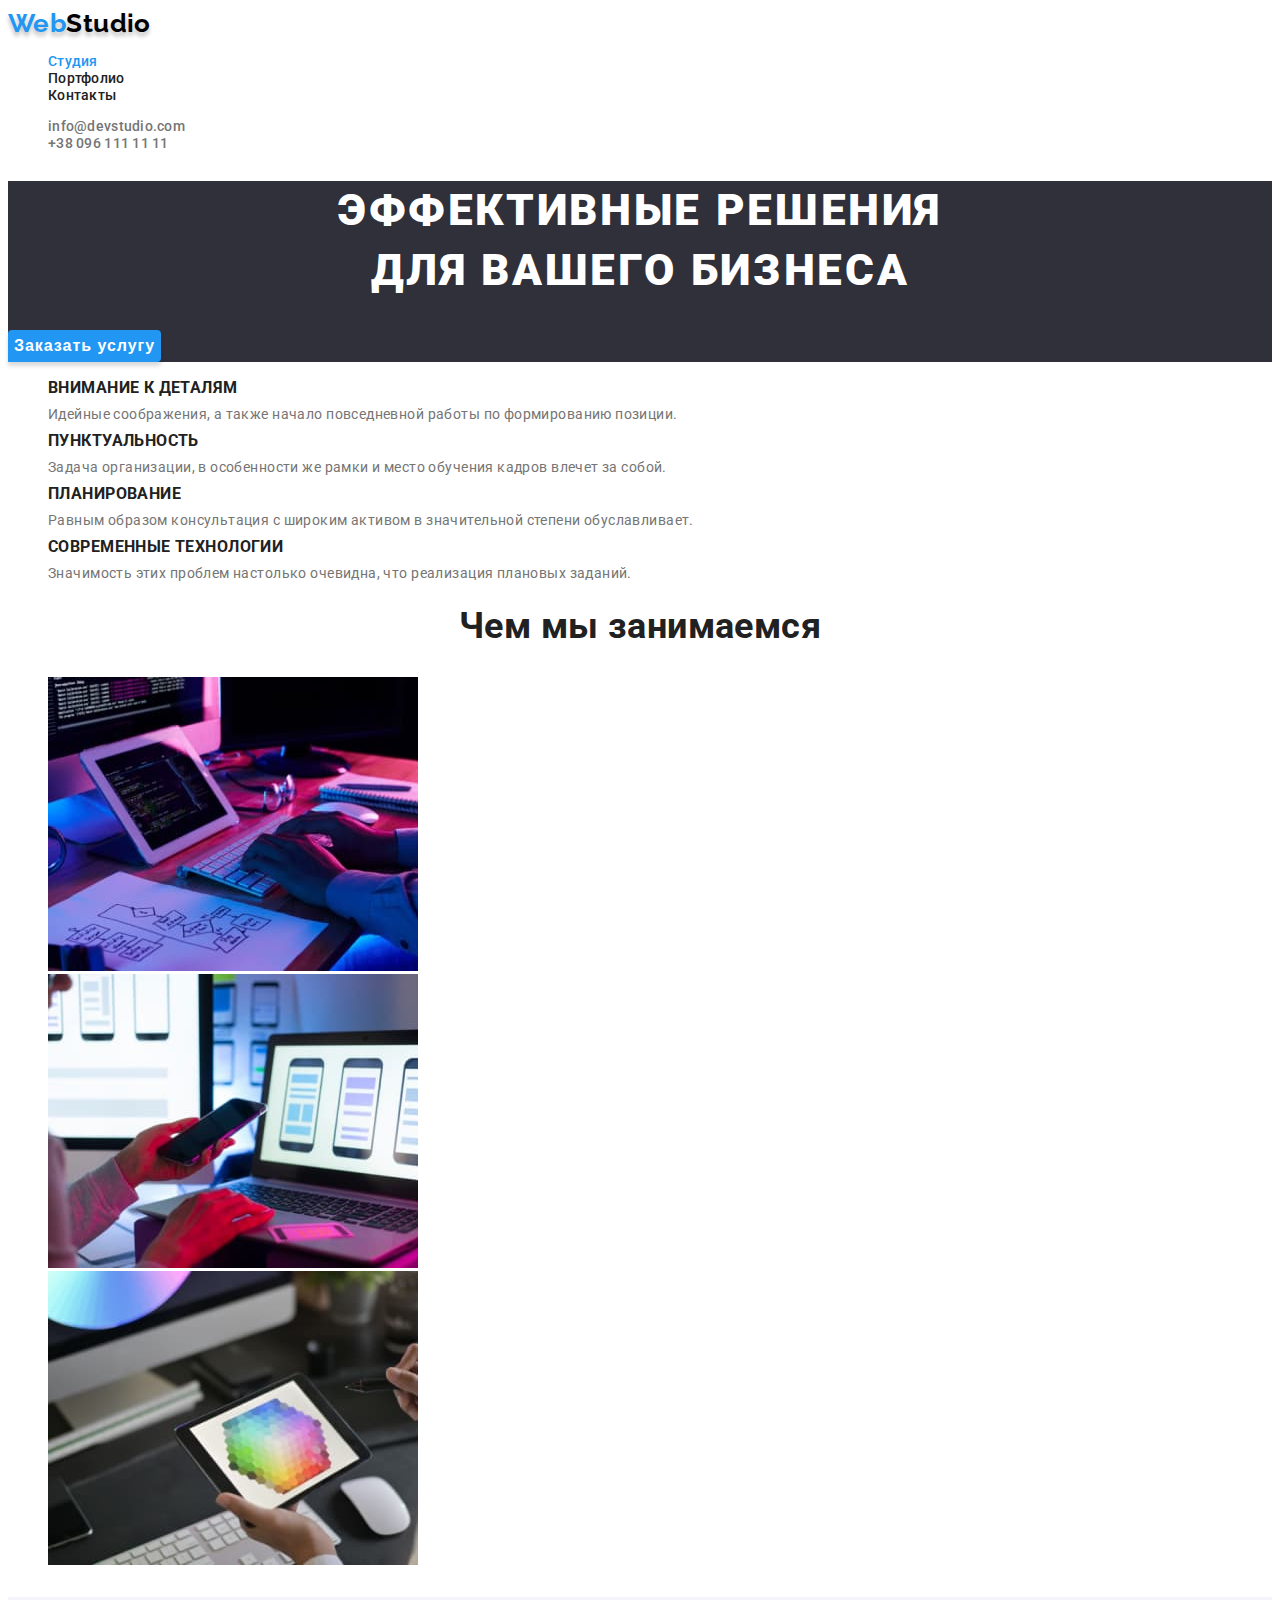
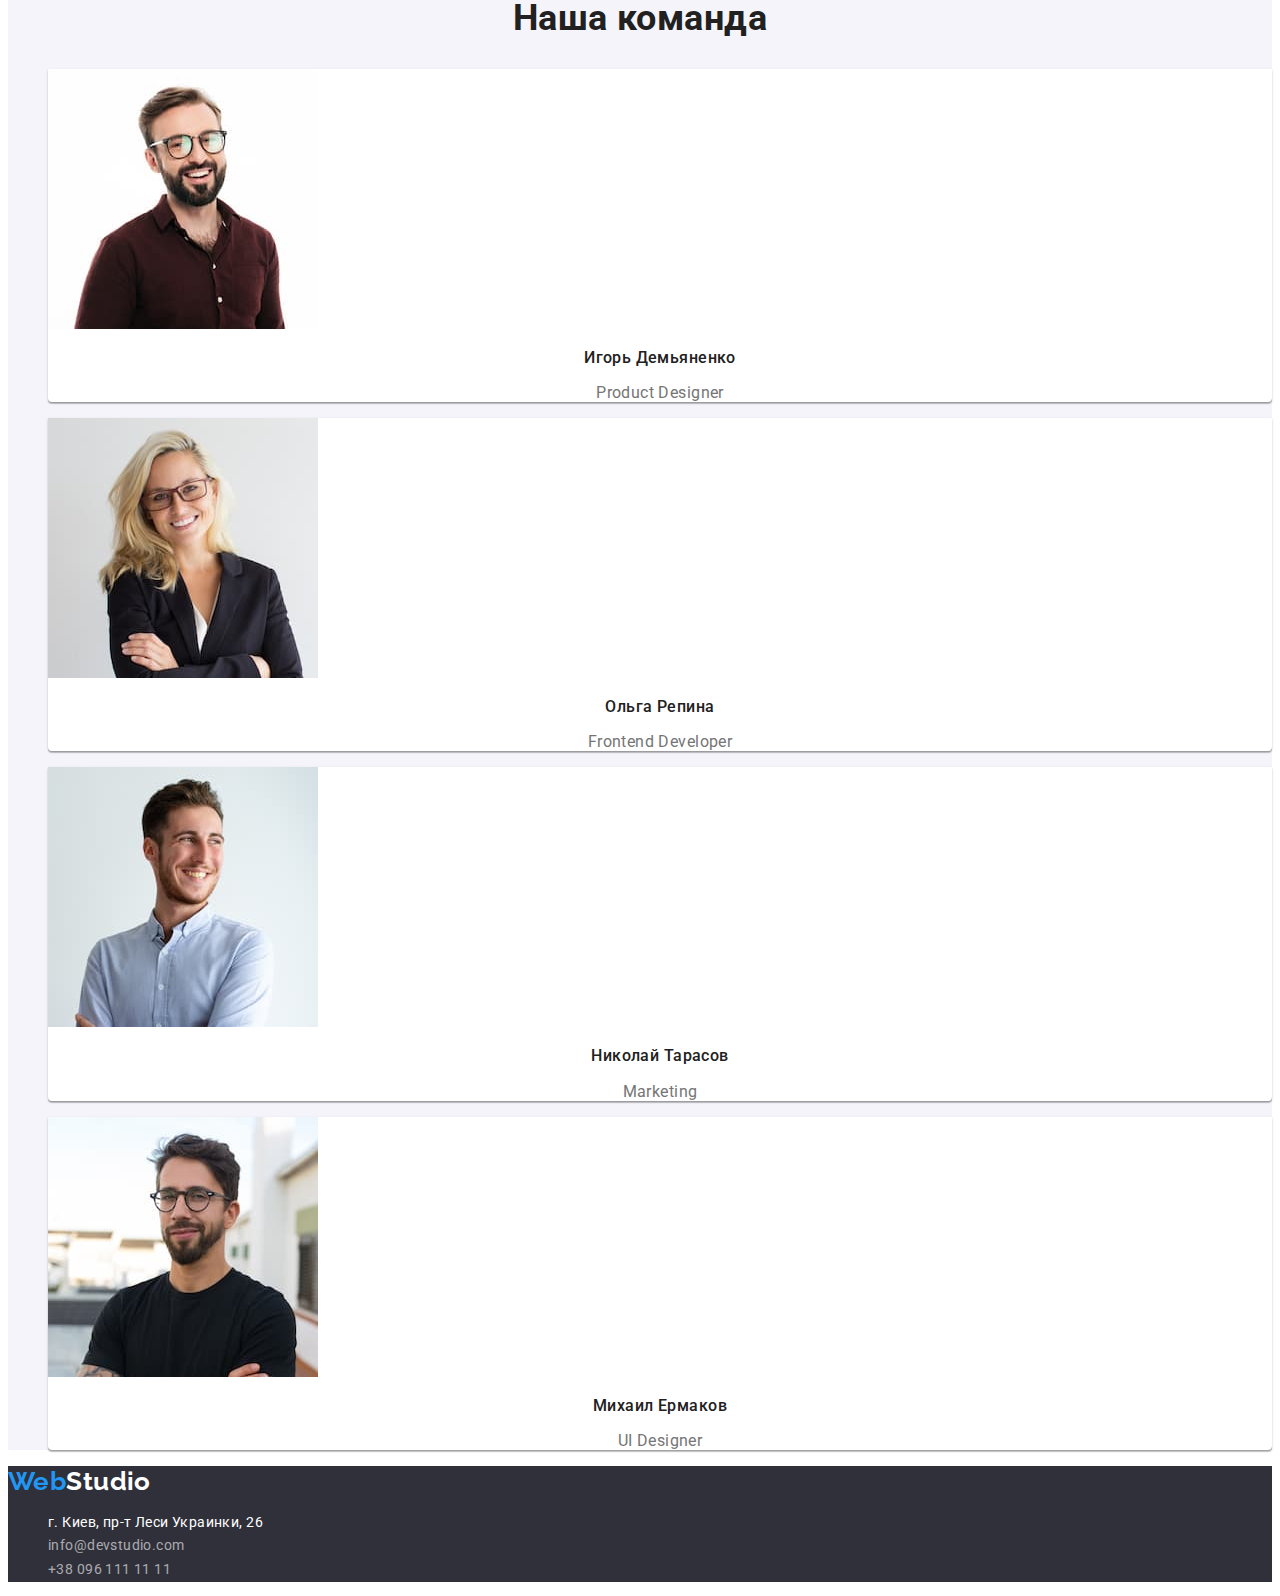
==== index.html @ 4472f765 "Project copy" ====
<!DOCTYPE html>
<html lang="ru">

<head>
    <meta charset="UTF-8">
    <meta http-equiv="X-UA-Compatible" content="IE=edge">
    <meta name="viewport" content="width=device-width, initial-scale=1.0">
    <title>WebStudio</title>
    <link rel="preconnect" href="https://fonts.googleapis.com">
    <link rel="preconnect" href="https://fonts.gstatic.com" crossorigin>
    <link
        href="https://fonts.googleapis.com/css2?family=Raleway:wght@700&family=Roboto:wght@400;500;700;900&display=swap"
        rel="stylesheet">
    <link rel="stylesheet" href="./css/styles.css" />
</head>

<body>
    <header>
        <nav class="nav">
            <!-- Website header -->
            <a class="nav-web header-web" href="./index.html">
                Web<span class="header-studio">Studio</span>
            </a>

            <ul class="nav-menu list">
                <li> <a class="link current" href="./index.html"> Студия </a> </li>
                <li> <a class="link" href="./portfolio.html"> Портфолио </a> </li>
                <li> <a class="link" href=""> Контакты </a> </li>
            </ul>
        </nav>

        <ul class="contacts list">
            <li> <a class="contacts-link" href="mailto:info@devstudio.com" lang="en"> info@devstudio.com </a> </li>
            <li> <a class="contacts-link" href="tel:+380961111111"> +38 096 111 11 11 </a> </li>
        </ul>

    </header>

    <main>
        <!-- Шапка  -->
        <section class="decision">
            <h1 class="decision-main">Эффективные решения <br /> для вашего бизнеса</h1>
            <button type="button" class="button">Заказать услугу</button>
        </section>

        <!-- Особенности -->
        <section class="advantages">
            <h2 class="advantages-hover">Преимущества работы с веб-студией WebStudio</h2>
            <ul class="list">
                <li>
                    <h3 class="advantages-dedails">Внимание к деталям</h3>
                    <p>Идейные соображения, а также начало повседневной работы по формированию позиции.</p>
                </li>

                <li>
                    <h3 class="advantages-punctuals">Пунктуальность</h3>
                    <p>Задача организации, в особенности же рамки и место обучения кадров влечет за собой.</p>
                </li>

                <li>
                    <h3 class="advantages-planning">Планирование</h3>
                    <p>Равным образом консультация с широким активом в значительной степени обуславливает.</p>
                </li>

                <li>
                    <h3 class="advantages-technologies">Современные технологии</h3>
                    <p>Значимость этих проблем настолько очевидна, что реализация плановых заданий.</p>
                </li>


            </ul>
        </section>

        <!-- Направления работы студии -->
        <section class="directions">
            <h2>Чем мы занимаемся</h2>
            <ul class="list">
                <li>
                    <img src="./images/web.jpg" alt="Разработка Веб-приложений" width="370">
                </li>
                <li>
                    <img src="./images/mob.jpg" alt="Разработка мобильных приложений" width="370">
                </li>
                <li>
                    <img src="./images/design.jpg" alt="Разработка дизайнов для приложений" width="370">
                </li>
            </ul>
        </section>
        <!-- Наша команда -->
        <section class="team">
            <h2>Наша команда</h2>
            <ul class="list">
                <li class="team-member">
                    <img src="./images/pd.jpg" alt="Игорь Демьяненко" width="270">
                    <h3>Игорь Демьяненко</h3>
                    <p>Product Designer</p>
                </li>
                <li class="team-member">
                    <img src="./images/fd.jpg" alt="Ольга Репина" width="270">
                    <h3>Ольга Репина</h3>
                    <p>Frontend Developer</p>
                </li>
                <li class="team-member">
                    <img src="./images/mr.jpg" alt="Николай Тарасов" width="270">
                    <h3>Николай Тарасов</h3>
                    <p>Marketing</p>
                </li>
                <li class="team-member">
                    <img src="./images/ui.jpg" alt="Михаил Ермаков" width="270">
                    <h3>Михаил Ермаков</h3>
                    <p>UI Designer</p>
                </li>
            </ul>
        </section>
    </main>
    <footer class="footer">
        <a class="nav-web footer web" href="./index.html">
            Web<span class="footer-studio">Studio</span>
        </a>
        <address>
            <ul class="list">
                <li>
                    <a class="footer-address" href="https://goo.gl/maps/BYtRj1dd29ztW6SMA" target="_blank"> г. Киев,
                        пр-т Леси
                        Украинки, 26 </a>
                </li>
                <li> <a class="footer-link" href="mailto:info@devstudio.com" lang="en"> info@devstudio.com </a> </li>
                <li> <a class="footer-link" href="tel:+380961111111"> +38 096 111 11 11 </a> </li>
            </ul>
        </address>
    </footer>
</body>

</html>
---- css/styles.css ----
/* цвет основного текста #757575 */
/* вторичный цвет текста #212121 */
/* синий #2196F3  */
/* backround color main #E5E5E5 */
/* вторичный цвет фона #2F303A */
/* вторичный цвет фона #2F303A */
/* цвет фона 3 (наша команда) #F5F4FA */
/*font-family: 'Raleway', sans-serif; */

:root {
  --primary-text-color: #757575;
  --title-text-color: #212121;
  --accent-color: #2196f3;
  --primary-white-color: #ffffff;
  --main-backround-color: #e5e5e5;
  --secondary-background-color: #2f303a;
  --full-black: #000000;
  --color-footer-links: rgba(255, 255, 255, 0.6);
  --background-ourteam-button: #f5f4fa;
}

body {
  background-color: var(--primary-white-color);
  color: var(--primary-text-color);
  font-family: "Roboto", sans-serif;
  font-size: 14px;
  letter-spacing: 0.03em;
}

/* Header + footer */
header {
  background-color: var(--primary-white-color);
}
footer {
  background-color: var(--secondary-background-color);
}
.list {
  list-style: none;
}

.nav-web {
  color: var(--accent-color);
  font-family: "Raleway", sans-serif;
  font-size: 26px;
  font-weight: bold;
  line-height: 1.19;
  text-align: left;
  text-decoration: none;
}

.header-web {
  text-shadow: 0px 4px 4px rgba(0, 0, 0, 0.25);
}

.header-studio {
  color: var(--full-black);
}

.footer-studio {
  color: var(--primary-white-color);
}

.footer .list {
  line-height: 1.71;
  font-style: normal;
}

.footer-address {
  color: var(--primary-white-color);
  text-decoration: none;
}

.footer-link {
  text-decoration: none;
  color: var(--color-footer-links);
}

.nav-menu .link {
  color: var(--title-text-color);
  text-decoration: none;
  font-weight: 500;
  line-height: 1.14;
  letter-spacing: 0.02em;
}
.nav-menu .link:hover,
.nav-menu .link:focus {
  color: var(--accent-color);
}
.contacts-link {
  text-decoration: none;
  color: var(--primary-text-color);
  font-weight: 500;
  line-height: 1.14;
  letter-spacing: 0.02em;
}

.contacts-link:hover,
.contacts-link:focus {
  color: var(--accent-color);
}

.nav-menu .current {
  color: var(--accent-color);
}
/* section 1 / h1+button */
.decision {
  background-color: var(--secondary-background-color);
  text-align: center;
}
.decision-main {
  color: var(--primary-white-color);
  font-weight: 900;
  font-size: 44px;
  line-height: 1.36;
  letter-spacing: 0.06em;
  text-transform: uppercase;
}

/* Кнопка */
.button {
  color: var(--primary-white-color);
  background-color: var(--accent-color);
  text-decoration: none;
  font-weight: bold;
  font-size: 16px;
  line-height: 1.87;
  display: flex;
  align-items: center;
  text-align: center;
  letter-spacing: 0.06em;
  box-shadow: 0px 4px 4px rgba(0, 0, 0, 0.15);
  border-radius: 4px 4px 4px 0px;
  cursor: pointer;
  border: 0;
}

/* Section2 - Особенности */
.advantages {
  text-align: Left;
}
.advantages-hover {
  display: none;
}
.advantages h3 {
  color: var(--title-text-color);
  font-weight: bold;
  line-height: 1.14;
  text-transform: uppercase;
}
.advantages p {
  line-height: 1.71px;
}
/* Section3 - Направления работы студии */
.directions h2 {
  color: var(--title-text-color);
  font-weight: bold;
  font-size: 36px;
  line-height: 1.17;
  text-align: center;
}

/* Section4 - Наша команда */
.team {
  background-color: var(--background-ourteam-button);
}
.team h2 {
  color: var(--title-text-color);
  font-weight: bold;
  font-size: 36px;
  line-height: 1.17;
  text-align: center;
}
.team h3 {
  color: var(--title-text-color);
  font-weight: 500;
  font-size: 16px;
  line-height: 1.19;
  text-align: center;
}

.team p {
  font-size: 16px;
  line-height: 1.19;
  text-align: center;
}

.team-member {
  background-color: var(--primary-white-color);
  box-shadow: 0px 1px 3px rgba(0, 0, 0, 0.12), 0px 1px 1px rgba(0, 0, 0, 0.14),
    0px 2px 1px rgba(0, 0, 0, 0.2);
  border-radius: 0px 0px 4px 4px;
}

/* Section 2.1 - Направления деятельности */
.activity h1 {
  display: none;
}
.button-filter {
  color: var(--title-text-color);
  background-color: var(--background-ourteam-button);
  border-radius: 4px;
  border: 0;
  font-weight: 500;
  font-size: 16px;
  line-height: 1.62;
  text-align: center;
  cursor: pointer;
}

.button-filter:focus,
.button-filter:hover,
.button-filter:active {
  color: var(--primary-white-color);
  background-color: var(--accent-color);
  box-shadow: 0px 3px 1px rgba(0, 0, 0, 0.1), 0px 1px 2px rgba(0, 0, 0, 0.08),
    0px 2px 2px rgba(0, 0, 0, 0.12);
}

/* Section 2.2 - Наши направления деятельности */
.activity a {
  text-decoration: none;
}
.filter-service {
  color: var(--title-text-color);
  font-weight: bold;
  font-size: 18px;
  line-height: 2;
  letter-spacing: 0.06em;
}
.filter-direction {
  color: var(--primary-text-color);
  font-size: 16px;
  line-height: 1.87;
}
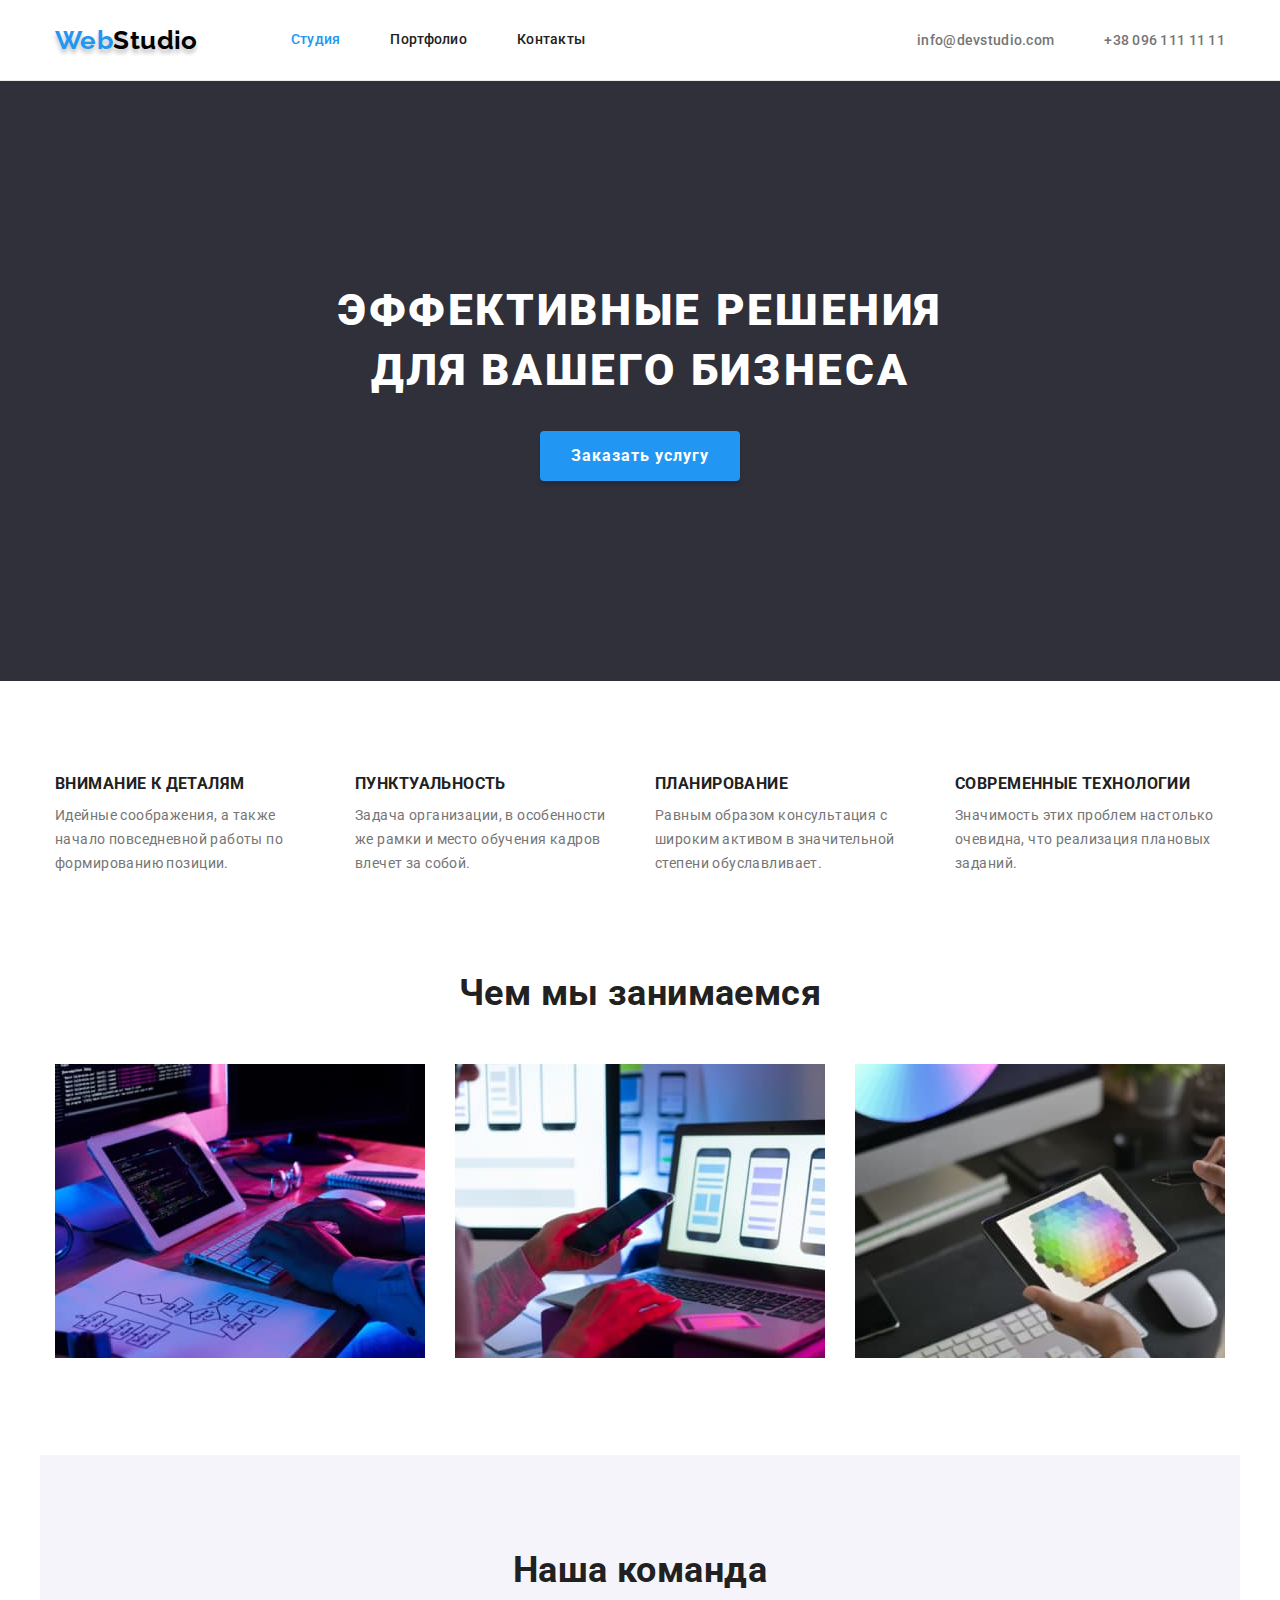
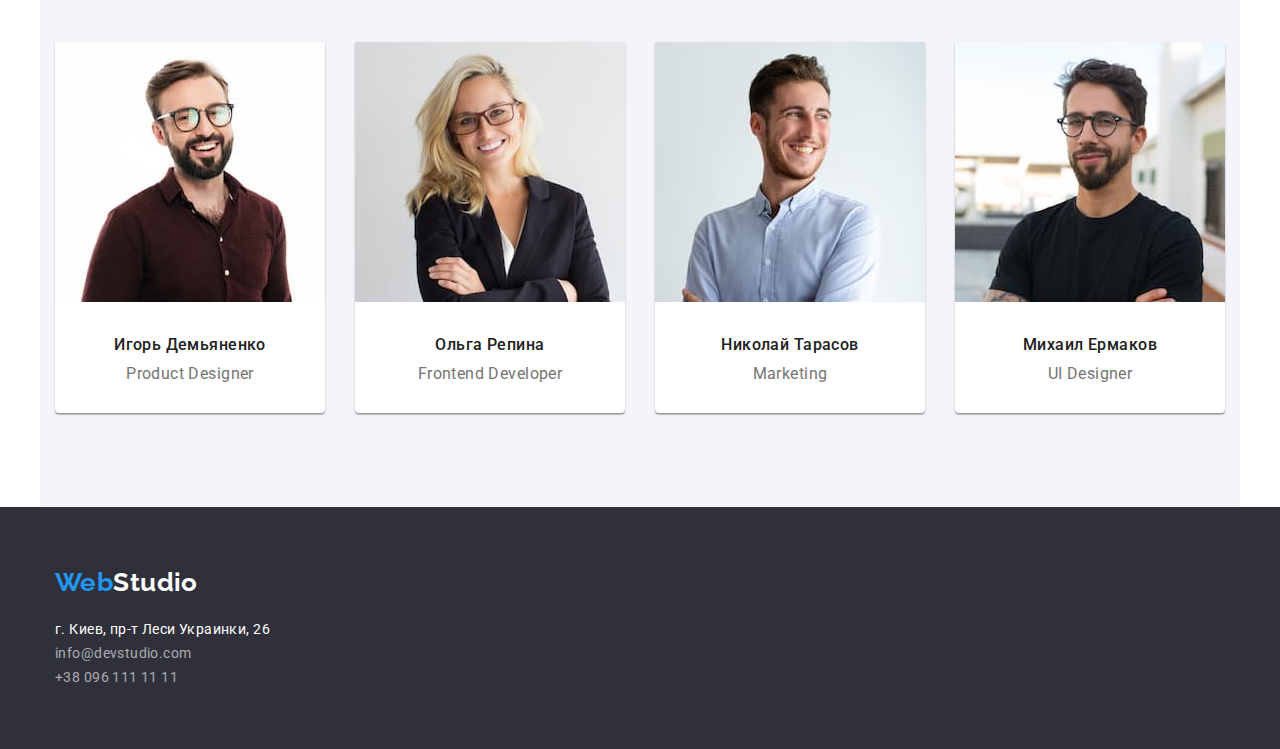
==== commit b102bf49: "index page done" ====
--- a/index.html
+++ b/index.html
@@ -11,29 +11,34 @@
     <link
         href="https://fonts.googleapis.com/css2?family=Raleway:wght@700&family=Roboto:wght@400;500;700;900&display=swap"
         rel="stylesheet">
+    <link rel="stylesheet"
+        href="https://cdnjs.cloudflare.com/ajax/libs/modern-normalize/0.6.0/modern-normalize.min.css" />
     <link rel="stylesheet" href="./css/styles.css" />
 </head>
 
 <body>
+
     <header>
-        <nav class="nav">
-            <!-- Website header -->
-            <a class="nav-web header-web" href="./index.html">
-                Web<span class="header-studio">Studio</span>
-            </a>
+        <div class="container main-nav">
+            <nav class="nav">
+                <!-- Website header -->
+                <a class="nav-web header-web" href="./index.html">
+                    Web<span class="header-studio">Studio</span>
+                </a>
 
-            <ul class="nav-menu list">
-                <li> <a class="link current" href="./index.html"> Студия </a> </li>
-                <li> <a class="link" href="./portfolio.html"> Портфолио </a> </li>
-                <li> <a class="link" href=""> Контакты </a> </li>
+                <ul class="nav-menu list">
+                    <li class="item"> <a class="link current" href="./index.html"> Студия </a> </li>
+                    <li class="item"> <a class="link" href="./portfolio.html"> Портфолио </a> </li>
+                    <li class="item"> <a class="link" href=""> Контакты </a> </li>
+                </ul>
+            </nav>
+
+            <ul class="contacts list">
+                <li class="item-link"> <a class="contacts-link" href="mailto:info@devstudio.com" lang="en">
+                        info@devstudio.com </a> </li>
+                <li class="item-link"> <a class="contacts-link" href="tel:+380961111111"> +38 096 111 11 11 </a> </li>
             </ul>
-        </nav>
-
-        <ul class="contacts list">
-            <li> <a class="contacts-link" href="mailto:info@devstudio.com" lang="en"> info@devstudio.com </a> </li>
-            <li> <a class="contacts-link" href="tel:+380961111111"> +38 096 111 11 11 </a> </li>
-        </ul>
-
+        </div>
     </header>
 
     <main>
@@ -44,25 +49,25 @@
         </section>
 
         <!-- Особенности -->
-        <section class="advantages">
+        <section class="advantages container">
             <h2 class="advantages-hover">Преимущества работы с веб-студией WebStudio</h2>
             <ul class="list">
-                <li>
+                <li class=adv-groups>
                     <h3 class="advantages-dedails">Внимание к деталям</h3>
                     <p>Идейные соображения, а также начало повседневной работы по формированию позиции.</p>
                 </li>
 
-                <li>
+                <li class=adv-groups>
                     <h3 class="advantages-punctuals">Пунктуальность</h3>
                     <p>Задача организации, в особенности же рамки и место обучения кадров влечет за собой.</p>
                 </li>
 
-                <li>
+                <li class=adv-groups>
                     <h3 class="advantages-planning">Планирование</h3>
                     <p>Равным образом консультация с широким активом в значительной степени обуславливает.</p>
                 </li>
 
-                <li>
+                <li class=adv-groups>
                     <h3 class="advantages-technologies">Современные технологии</h3>
                     <p>Значимость этих проблем настолько очевидна, что реализация плановых заданий.</p>
                 </li>
@@ -72,22 +77,23 @@
         </section>
 
         <!-- Направления работы студии -->
-        <section class="directions">
+        <section class="directions container">
             <h2>Чем мы занимаемся</h2>
             <ul class="list">
                 <li>
-                    <img src="./images/web.jpg" alt="Разработка Веб-приложений" width="370">
+                    <img class="list-img" src="./images/web.jpg" alt="Разработка Веб-приложений" width="370">
                 </li>
                 <li>
-                    <img src="./images/mob.jpg" alt="Разработка мобильных приложений" width="370">
+                    <img class="list-img" src="./images/mob.jpg" alt="Разработка мобильных приложений" width="370">
                 </li>
                 <li>
-                    <img src="./images/design.jpg" alt="Разработка дизайнов для приложений" width="370">
+                    <img class="list-img" src="./images/design.jpg" alt="Разработка дизайнов для приложений"
+                        width="370">
                 </li>
             </ul>
         </section>
         <!-- Наша команда -->
-        <section class="team">
+        <section class="team container">
             <h2>Наша команда</h2>
             <ul class="list">
                 <li class="team-member">
@@ -114,20 +120,23 @@
         </section>
     </main>
     <footer class="footer">
-        <a class="nav-web footer web" href="./index.html">
-            Web<span class="footer-studio">Studio</span>
-        </a>
-        <address>
-            <ul class="list">
-                <li>
-                    <a class="footer-address" href="https://goo.gl/maps/BYtRj1dd29ztW6SMA" target="_blank"> г. Киев,
-                        пр-т Леси
-                        Украинки, 26 </a>
-                </li>
-                <li> <a class="footer-link" href="mailto:info@devstudio.com" lang="en"> info@devstudio.com </a> </li>
-                <li> <a class="footer-link" href="tel:+380961111111"> +38 096 111 11 11 </a> </li>
-            </ul>
-        </address>
+        <div class="container">
+            <a class="nav-web footer-web" href="./index.html">
+                Web<span class="footer-studio">Studio</span>
+            </a>
+            <address>
+                <ul class="list">
+                    <li>
+                        <a class="footer-address" href="https://goo.gl/maps/BYtRj1dd29ztW6SMA" target="_blank"> г. Киев,
+                            пр-т Леси
+                            Украинки, 26 </a>
+                    </li>
+                    <li> <a class="footer-link" href="mailto:info@devstudio.com" lang="en"> info@devstudio.com </a>
+                    </li>
+                    <li> <a class="footer-link" href="tel:+380961111111"> +38 096 111 11 11 </a> </li>
+                </ul>
+            </address>
+        </div>
     </footer>
 </body>
 
--- a/css/styles.css
+++ b/css/styles.css
@@ -17,6 +17,7 @@
   --full-black: #000000;
   --color-footer-links: rgba(255, 255, 255, 0.6);
   --background-ourteam-button: #f5f4fa;
+  --color-padding-bottom: #ececec;
 }
 
 body {
@@ -26,16 +27,73 @@
   font-size: 14px;
   letter-spacing: 0.03em;
 }
+/* Утиилиты */
+h1,
+h2,
+h3,
+h4,
+h5,
+h6,
+p,
+ul,
+body,
+main,
+section {
+  padding: 0;
+  margin: 0;
+}
+
+.list {
+  padding: 0;
+  margin: 0;
+  list-style: none;
+}
+
+.container {
+  margin-left: auto;
+  margin-right: auto;
+  width: 1200px;
+  box-sizing: border-box;
+  padding-left: 15px;
+  padding-right: 15px;
+  /*   outline: 2px solid tomato;
+  background-color: rgba(136, 193, 211, 0.671); */
+}
 
 /* Header + footer */
 header {
   background-color: var(--primary-white-color);
+  border-bottom: 1px solid var(--color-padding-bottom);
 }
 footer {
   background-color: var(--secondary-background-color);
 }
 .list {
   list-style: none;
+}
+
+/* main nav */
+.main-nav {
+  display: flex;
+  align-items: center;
+  justify-content: center;
+  box-sizing: inherit;
+}
+.nav {
+  display: flex;
+  align-items: center;
+}
+
+.nav-menu {
+  display: flex;
+  align-items: center;
+  margin-left: 93px;
+}
+
+.contacts {
+  display: flex;
+  margin-left: auto;
+  align-items: center;
 }
 
 .nav-web {
@@ -60,10 +118,32 @@
   color: var(--primary-white-color);
 }
 
+.footer .footer-web {
+  display: block;
+  padding-top: 60px;
+  padding-bottom: 20px;
+}
+
 .footer .list {
   line-height: 1.71;
   font-style: normal;
-}
+  box-sizing: border-box;
+}
+
+.footer .list:not(:last-child) {
+  padding-bottom: 9px;
+}
+.footer .list:last-child {
+  padding-bottom: 60px;
+}
+
+/* .footer .footer-address {
+  padding-bottom: 9px;
+}
+
+.footer a:not(:last-child) {
+  padding-bottom: 9px;
+} */
 
 .footer-address {
   color: var(--primary-white-color);
@@ -81,7 +161,18 @@
   font-weight: 500;
   line-height: 1.14;
   letter-spacing: 0.02em;
-}
+  display: block;
+
+  padding-top: 32px;
+  padding-bottom: 32px;
+}
+.nav-menu .item:not(:last-child) {
+  margin-right: 50px;
+}
+.contacts .item-link:not(:last-child) {
+  margin-right: 50px;
+}
+
 .nav-menu .link:hover,
 .nav-menu .link:focus {
   color: var(--accent-color);
@@ -106,6 +197,10 @@
 .decision {
   background-color: var(--secondary-background-color);
   text-align: center;
+  display: flex;
+  flex-direction: column;
+  align-items: center;
+  justify-content: center;
 }
 .decision-main {
   color: var(--primary-white-color);
@@ -114,6 +209,7 @@
   line-height: 1.36;
   letter-spacing: 0.06em;
   text-transform: uppercase;
+  padding-top: 200px;
 }
 
 /* Кнопка */
@@ -124,20 +220,35 @@
   font-weight: bold;
   font-size: 16px;
   line-height: 1.87;
-  display: flex;
-  align-items: center;
   text-align: center;
   letter-spacing: 0.06em;
   box-shadow: 0px 4px 4px rgba(0, 0, 0, 0.15);
-  border-radius: 4px 4px 4px 0px;
+  border-radius: 4px;
   cursor: pointer;
   border: 0;
+  box-sizing: border-box;
+  width: 200px;
+  height: 50px;
+
+  display: flex;
+  justify-content: center;
+  align-items: center;
+  margin-top: 30px;
+  margin-bottom: 200px;
 }
 
 /* Section2 - Особенности */
-.advantages {
-  text-align: Left;
-}
+.advantages .list {
+  /* box-sizing: inherit; */
+  display: flex;
+  text-align: left;
+  justify-content: space-between;
+  padding-top: 94px;
+  padding-bottom: 94px;
+}
+/* .advantages .adv-groups {
+} */
+
 .advantages-hover {
   display: none;
 }
@@ -146,9 +257,16 @@
   font-weight: bold;
   line-height: 1.14;
   text-transform: uppercase;
+  padding-bottom: 10px;
 }
 .advantages p {
-  line-height: 1.71px;
+  /* line-height: 1.71px; */
+  font-size: 14px;
+  line-height: 24px;
+  letter-spacing: 0.03em;
+
+  width: 270px;
+  height: 75px;
 }
 /* Section3 - Направления работы студии */
 .directions h2 {
@@ -157,6 +275,13 @@
   font-size: 36px;
   line-height: 1.17;
   text-align: center;
+}
+
+.directions .list {
+  display: flex;
+  justify-content: space-between;
+  padding-top: 50px;
+  padding-bottom: 94px;
 }
 
 /* Section4 - Наша команда */
@@ -169,6 +294,8 @@
   font-size: 36px;
   line-height: 1.17;
   text-align: center;
+  padding-top: 94px;
+  padding-bottom: 50px;
 }
 .team h3 {
   color: var(--title-text-color);
@@ -176,12 +303,17 @@
   font-size: 16px;
   line-height: 1.19;
   text-align: center;
+
+  padding-top: 30px;
 }
 
 .team p {
   font-size: 16px;
   line-height: 1.19;
   text-align: center;
+
+  padding-top: 10px;
+  padding-bottom: 30px;
 }
 
 .team-member {
@@ -191,6 +323,12 @@
   border-radius: 0px 0px 4px 4px;
 }
 
+.team .list {
+  display: flex;
+  justify-content: space-between;
+  padding-bottom: 94px;
+}
+
 /* Section 2.1 - Направления деятельности */
 .activity h1 {
   display: none;
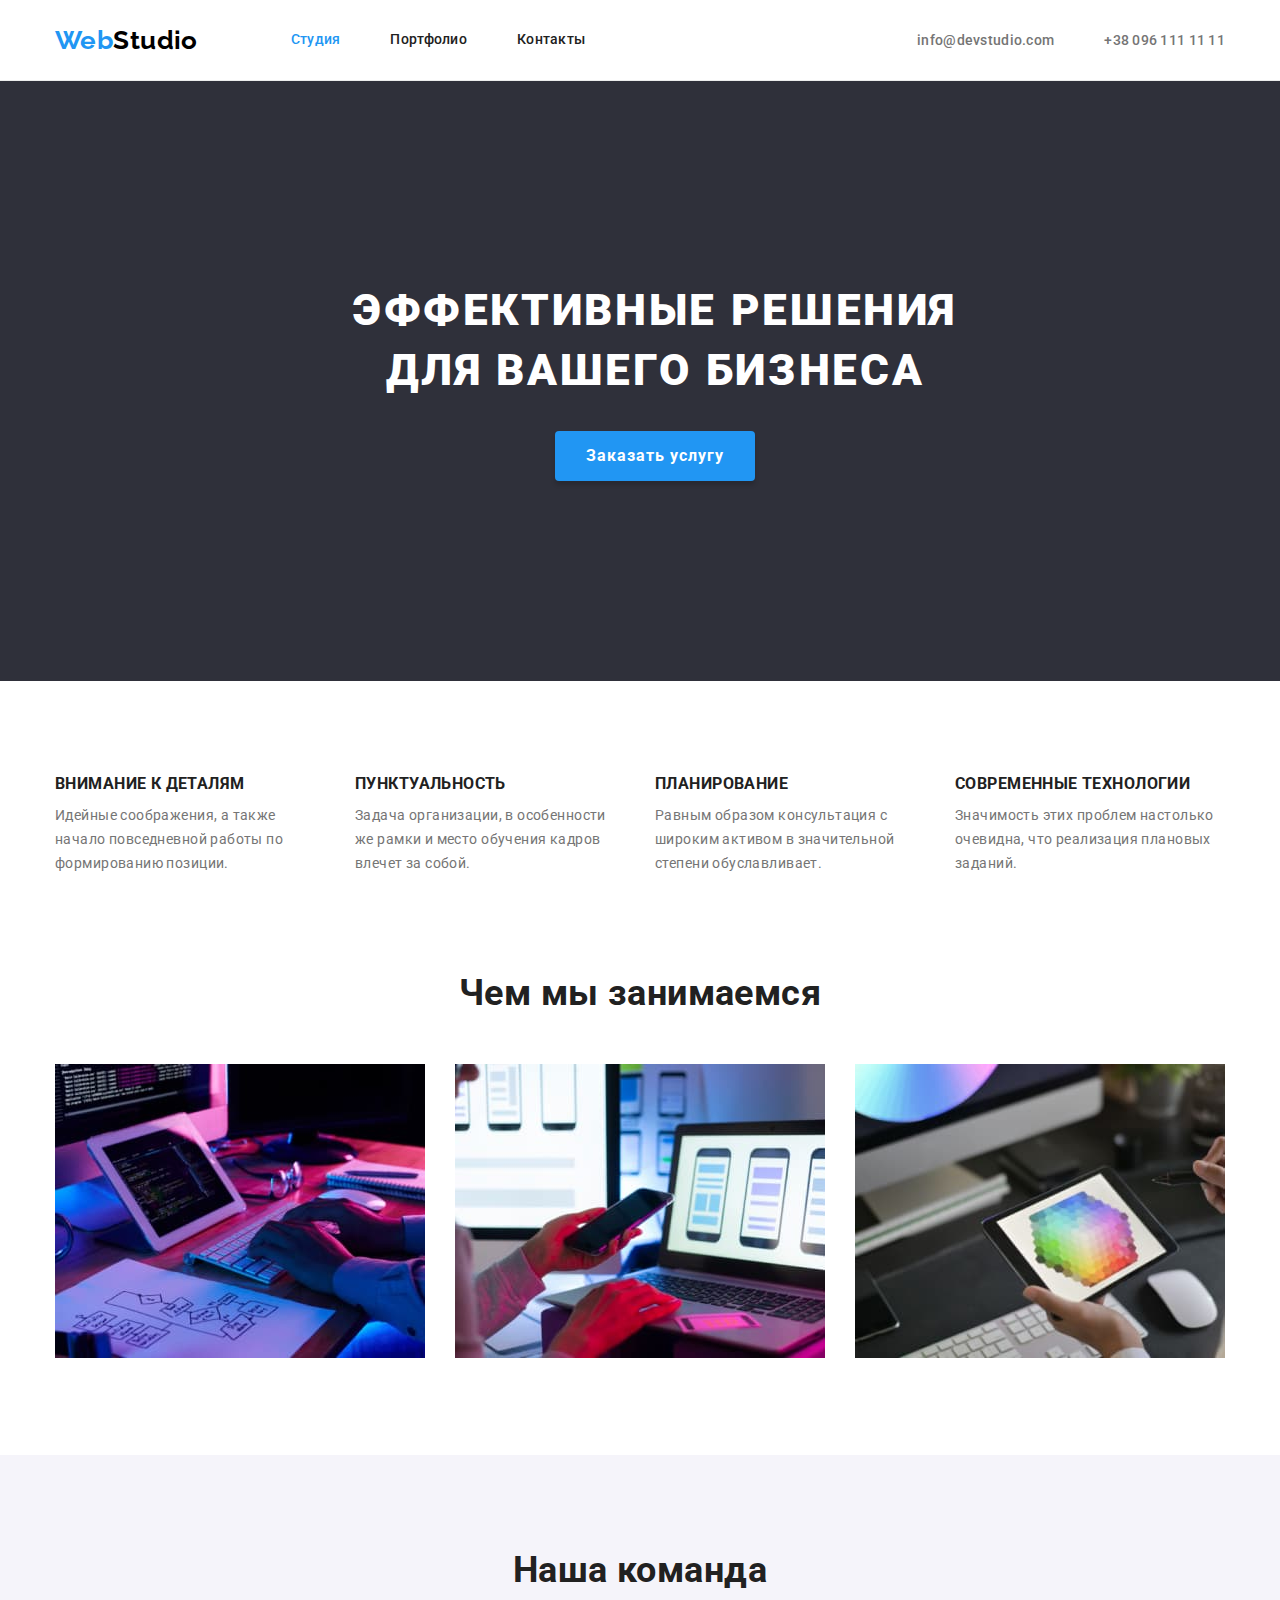
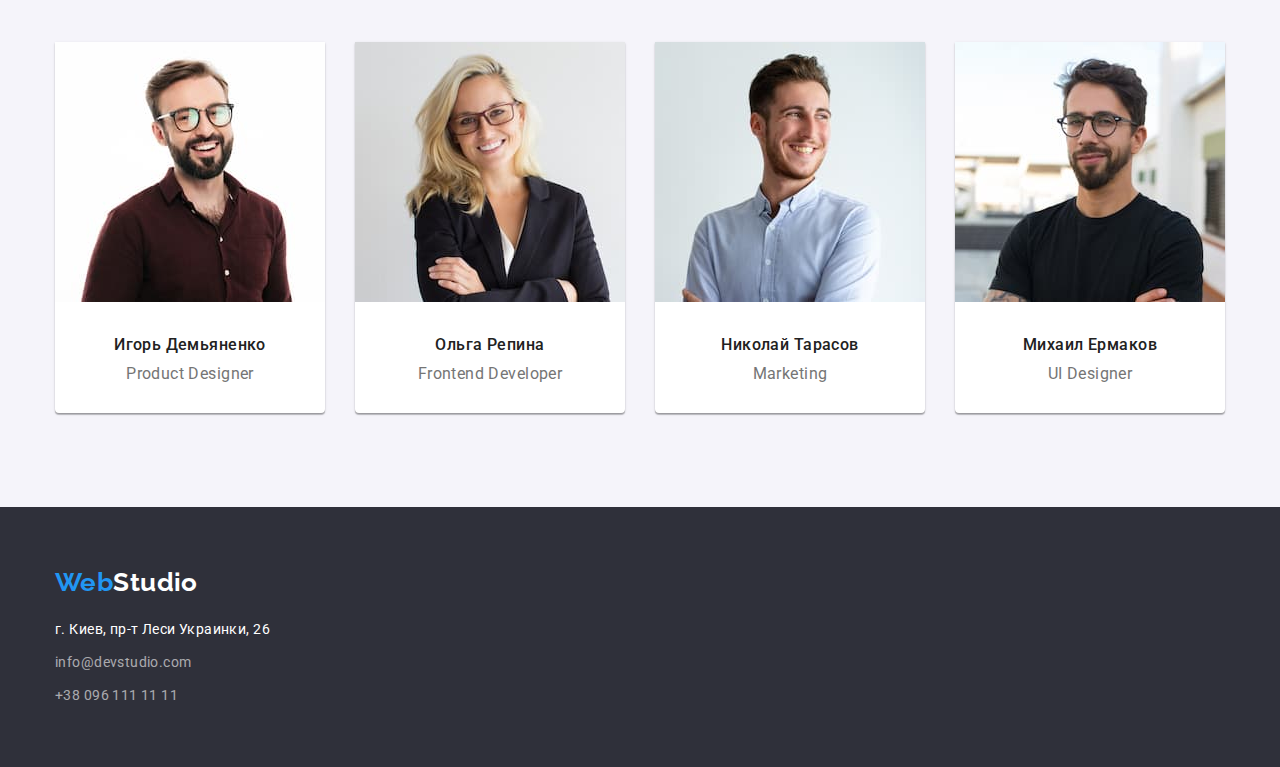
==== commit 29857169: "1 part fixes" ====
--- a/index.html
+++ b/index.html
@@ -43,80 +43,94 @@
 
     <main>
         <!-- Шапка  -->
-        <section class="decision">
-            <h1 class="decision-main">Эффективные решения <br /> для вашего бизнеса</h1>
-            <button type="button" class="button">Заказать услугу</button>
-        </section>
+        <div class="container hero">
+            <section class="decision">
+                <h1 class="decision-main">Эффективные решения <br /> для вашего бизнеса</h1>
+                <button type="button" class="button">Заказать услугу</button>
+            </section>
+        </div>
+        <!-- Особенности -->
 
-        <!-- Особенности -->
-        <section class="advantages container">
-            <h2 class="advantages-hover">Преимущества работы с веб-студией WebStudio</h2>
-            <ul class="list">
-                <li class=adv-groups>
-                    <h3 class="advantages-dedails">Внимание к деталям</h3>
-                    <p>Идейные соображения, а также начало повседневной работы по формированию позиции.</p>
-                </li>
+        <section class="advantages section">
+            <div class="container">
+                <h2 class="advantages-hover">Преимущества работы с веб-студией WebStudio</h2>
+                <ul class="list">
+                    <li class=adv-groups>
+                        <h3 class="advantages-dedails">Внимание к деталям</h3>
+                        <p>Идейные соображения, а также начало повседневной работы по формированию позиции.</p>
+                    </li>
 
-                <li class=adv-groups>
-                    <h3 class="advantages-punctuals">Пунктуальность</h3>
-                    <p>Задача организации, в особенности же рамки и место обучения кадров влечет за собой.</p>
-                </li>
+                    <li class=adv-groups>
+                        <h3 class="advantages-punctuals">Пунктуальность</h3>
+                        <p>Задача организации, в особенности же рамки и место обучения кадров влечет за собой.</p>
+                    </li>
 
-                <li class=adv-groups>
-                    <h3 class="advantages-planning">Планирование</h3>
-                    <p>Равным образом консультация с широким активом в значительной степени обуславливает.</p>
-                </li>
+                    <li class=adv-groups>
+                        <h3 class="advantages-planning">Планирование</h3>
+                        <p>Равным образом консультация с широким активом в значительной степени обуславливает.</p>
+                    </li>
 
-                <li class=adv-groups>
-                    <h3 class="advantages-technologies">Современные технологии</h3>
-                    <p>Значимость этих проблем настолько очевидна, что реализация плановых заданий.</p>
-                </li>
-
-
-            </ul>
+                    <li class=adv-groups>
+                        <h3 class="advantages-technologies">Современные технологии</h3>
+                        <p>Значимость этих проблем настолько очевидна, что реализация плановых заданий.</p>
+                    </li>
+                </ul>
+            </div>
         </section>
 
         <!-- Направления работы студии -->
-        <section class="directions container">
-            <h2>Чем мы занимаемся</h2>
-            <ul class="list">
-                <li>
-                    <img class="list-img" src="./images/web.jpg" alt="Разработка Веб-приложений" width="370">
-                </li>
-                <li>
-                    <img class="list-img" src="./images/mob.jpg" alt="Разработка мобильных приложений" width="370">
-                </li>
-                <li>
-                    <img class="list-img" src="./images/design.jpg" alt="Разработка дизайнов для приложений"
-                        width="370">
-                </li>
-            </ul>
+        <section class="directions section addsetup">
+            <div class="container">
+                <h2>Чем мы занимаемся</h2>
+                <ul class="list">
+                    <li>
+                        <img class="list-img" src="./images/web.jpg" alt="Разработка Веб-приложений" width="370">
+                    </li>
+                    <li>
+                        <img class="list-img" src="./images/mob.jpg" alt="Разработка мобильных приложений" width="370">
+                    </li>
+                    <li>
+                        <img class="list-img" src="./images/design.jpg" alt="Разработка дизайнов для приложений"
+                            width="370">
+                    </li>
+                </ul>
+            </div>
         </section>
         <!-- Наша команда -->
-        <section class="team container">
-            <h2>Наша команда</h2>
-            <ul class="list">
-                <li class="team-member">
-                    <img src="./images/pd.jpg" alt="Игорь Демьяненко" width="270">
-                    <h3>Игорь Демьяненко</h3>
-                    <p>Product Designer</p>
-                </li>
-                <li class="team-member">
-                    <img src="./images/fd.jpg" alt="Ольга Репина" width="270">
-                    <h3>Ольга Репина</h3>
-                    <p>Frontend Developer</p>
-                </li>
-                <li class="team-member">
-                    <img src="./images/mr.jpg" alt="Николай Тарасов" width="270">
-                    <h3>Николай Тарасов</h3>
-                    <p>Marketing</p>
-                </li>
-                <li class="team-member">
-                    <img src="./images/ui.jpg" alt="Михаил Ермаков" width="270">
-                    <h3>Михаил Ермаков</h3>
-                    <p>UI Designer</p>
-                </li>
-            </ul>
+        <section class="team section">
+            <div class="container">
+                <h2>Наша команда</h2>
+                <ul class="list">
+                    <li class="team-member">
+                        <img src="./images/pd.jpg" alt="Игорь Демьяненко" width="270">
+                        <div class="team-member-block">
+                            <h3>Игорь Демьяненко</h3>
+                            <p>Product Designer</p>
+                        </div>
+                    </li>
+                    <li class="team-member">
+                        <img src="./images/fd.jpg" alt="Ольга Репина" width="270">
+                        <div class="team-member-block">
+                            <h3>Ольга Репина</h3>
+                            <p>Frontend Developer</p>
+                        </div>
+                    </li>
+                    <li class="team-member">
+                        <img src="./images/mr.jpg" alt="Николай Тарасов" width="270">
+                        <div class="team-member-block">
+                            <h3>Николай Тарасов</h3>
+                            <p>Marketing</p>
+                        </div>
+                    </li>
+                    <li class="team-member">
+                        <img src="./images/ui.jpg" alt="Михаил Ермаков" width="270">
+                        <div class="team-member-block">
+                            <h3>Михаил Ермаков</h3>
+                            <p>UI Designer</p>
+                        </div>
+                    </li>
+                </ul>
+            </div>
         </section>
     </main>
     <footer class="footer">
@@ -126,14 +140,16 @@
             </a>
             <address>
                 <ul class="list">
-                    <li>
-                        <a class="footer-address" href="https://goo.gl/maps/BYtRj1dd29ztW6SMA" target="_blank"> г. Киев,
+                    <li class="footer-li">
+                        <a class="footer-address" href="https://goo.gl/maps/BYtRj1dd29ztW6SMA" target="_blank"> г.
+                            Киев,
                             пр-т Леси
                             Украинки, 26 </a>
                     </li>
-                    <li> <a class="footer-link" href="mailto:info@devstudio.com" lang="en"> info@devstudio.com </a>
+                    <li class="footer-li"> <a class="footer-link" href="mailto:info@devstudio.com" lang="en">
+                            info@devstudio.com </a>
                     </li>
-                    <li> <a class="footer-link" href="tel:+380961111111"> +38 096 111 11 11 </a> </li>
+                    <li class="footer-li"> <a class="footer-link" href="tel:+380961111111"> +38 096 111 11 11 </a> </li>
                 </ul>
             </address>
         </div>
--- a/css/styles.css
+++ b/css/styles.css
@@ -18,6 +18,7 @@
   --color-footer-links: rgba(255, 255, 255, 0.6);
   --background-ourteam-button: #f5f4fa;
   --color-padding-bottom: #ececec;
+  --color-border-items: #eeeeee;
 }
 
 body {
@@ -42,7 +43,10 @@
   padding: 0;
   margin: 0;
 }
-
+.section {
+  padding-top: 94px;
+  padding-bottom: 94px;
+}
 .list {
   padding: 0;
   margin: 0;
@@ -57,7 +61,7 @@
   padding-left: 15px;
   padding-right: 15px;
   /*   outline: 2px solid tomato;
-  background-color: rgba(136, 193, 211, 0.671); */
+  background-color: rgba(136, 193, 211, 0.671);*/
 }
 
 /* Header + footer */
@@ -106,9 +110,9 @@
   text-decoration: none;
 }
 
-.header-web {
+/* .header-web {
   text-shadow: 0px 4px 4px rgba(0, 0, 0, 0.25);
-}
+} */
 
 .header-studio {
   color: var(--full-black);
@@ -117,10 +121,13 @@
 .footer-studio {
   color: var(--primary-white-color);
 }
-
+.footer {
+  padding-top: 60px;
+  padding-bottom: 60px;
+}
 .footer .footer-web {
   display: block;
-  padding-top: 60px;
+
   padding-bottom: 20px;
 }
 
@@ -133,17 +140,17 @@
 .footer .list:not(:last-child) {
   padding-bottom: 9px;
 }
-.footer .list:last-child {
-  padding-bottom: 60px;
-}
+/* .footer .list:last-child {
+  
+} */
 
 /* .footer .footer-address {
   padding-bottom: 9px;
-}
-
-.footer a:not(:last-child) {
+} */
+
+.footer .footer-li:not(:last-child) {
   padding-bottom: 9px;
-} */
+}
 
 .footer-address {
   color: var(--primary-white-color);
@@ -194,6 +201,12 @@
   color: var(--accent-color);
 }
 /* section 1 / h1+button */
+.hero .decision {
+  width: 1600px;
+  margin-left: -200px;
+  padding-top: 200px;
+  padding-bottom: 200px;
+}
 .decision {
   background-color: var(--secondary-background-color);
   text-align: center;
@@ -209,7 +222,6 @@
   line-height: 1.36;
   letter-spacing: 0.06em;
   text-transform: uppercase;
-  padding-top: 200px;
 }
 
 /* Кнопка */
@@ -234,7 +246,6 @@
   justify-content: center;
   align-items: center;
   margin-top: 30px;
-  margin-bottom: 200px;
 }
 
 /* Section2 - Особенности */
@@ -243,8 +254,6 @@
   display: flex;
   text-align: left;
   justify-content: space-between;
-  padding-top: 94px;
-  padding-bottom: 94px;
 }
 /* .advantages .adv-groups {
 } */
@@ -275,13 +284,15 @@
   font-size: 36px;
   line-height: 1.17;
   text-align: center;
+  padding-bottom: 50px;
 }
 
 .directions .list {
   display: flex;
   justify-content: space-between;
-  padding-top: 50px;
-  padding-bottom: 94px;
+}
+.addsetup {
+  padding-top: 0;
 }
 
 /* Section4 - Наша команда */
@@ -294,8 +305,12 @@
   font-size: 36px;
   line-height: 1.17;
   text-align: center;
-  padding-top: 94px;
   padding-bottom: 50px;
+}
+
+.team-member-block {
+  padding-top: 30px;
+  padding-bottom: 30px;
 }
 .team h3 {
   color: var(--title-text-color);
@@ -303,8 +318,6 @@
   font-size: 16px;
   line-height: 1.19;
   text-align: center;
-
-  padding-top: 30px;
 }
 
 .team p {
@@ -313,7 +326,6 @@
   text-align: center;
 
   padding-top: 10px;
-  padding-bottom: 30px;
 }
 
 .team-member {
@@ -326,7 +338,6 @@
 .team .list {
   display: flex;
   justify-content: space-between;
-  padding-bottom: 94px;
 }
 
 /* Section 2.1 - Направления деятельности */
@@ -354,7 +365,22 @@
     0px 2px 2px rgba(0, 0, 0, 0.12);
 }
 
+/* top filters */
+.filters {
+  display: flex;
+  justify-content: center;
+  /* margin-top: 77px; */
+  margin-bottom: 50px;
+}
+.button-filter {
+  padding: 6px 22px;
+}
+.filters .li-filter:not(:last-child) {
+  margin-right: 8px;
+}
+
 /* Section 2.2 - Наши направления деятельности */
+
 .activity a {
   text-decoration: none;
 }
@@ -370,3 +396,30 @@
   font-size: 16px;
   line-height: 1.87;
 }
+
+/* filterd items */
+.filtered-activity {
+  display: flex;
+  flex-wrap: wrap;
+  margin-top: -30px;
+  margin-left: -30px;
+  /* margin-bottom: 111px; */
+}
+.filtered-activity > .item {
+  flex-basis: calc(100% / 3 - 30px);
+  margin-top: 30px;
+  margin-left: 30px;
+  width: 370px;
+  height: 404px;
+  border: 1px solid var(--color-border-items);
+}
+.group-borders {
+  padding: 20px 24px;
+}
+.filtered-activity .filter-service {
+  padding-bottom: 4px;
+}
+.filtered-activity a {
+  display: inline-block;
+  padding: 0;
+}
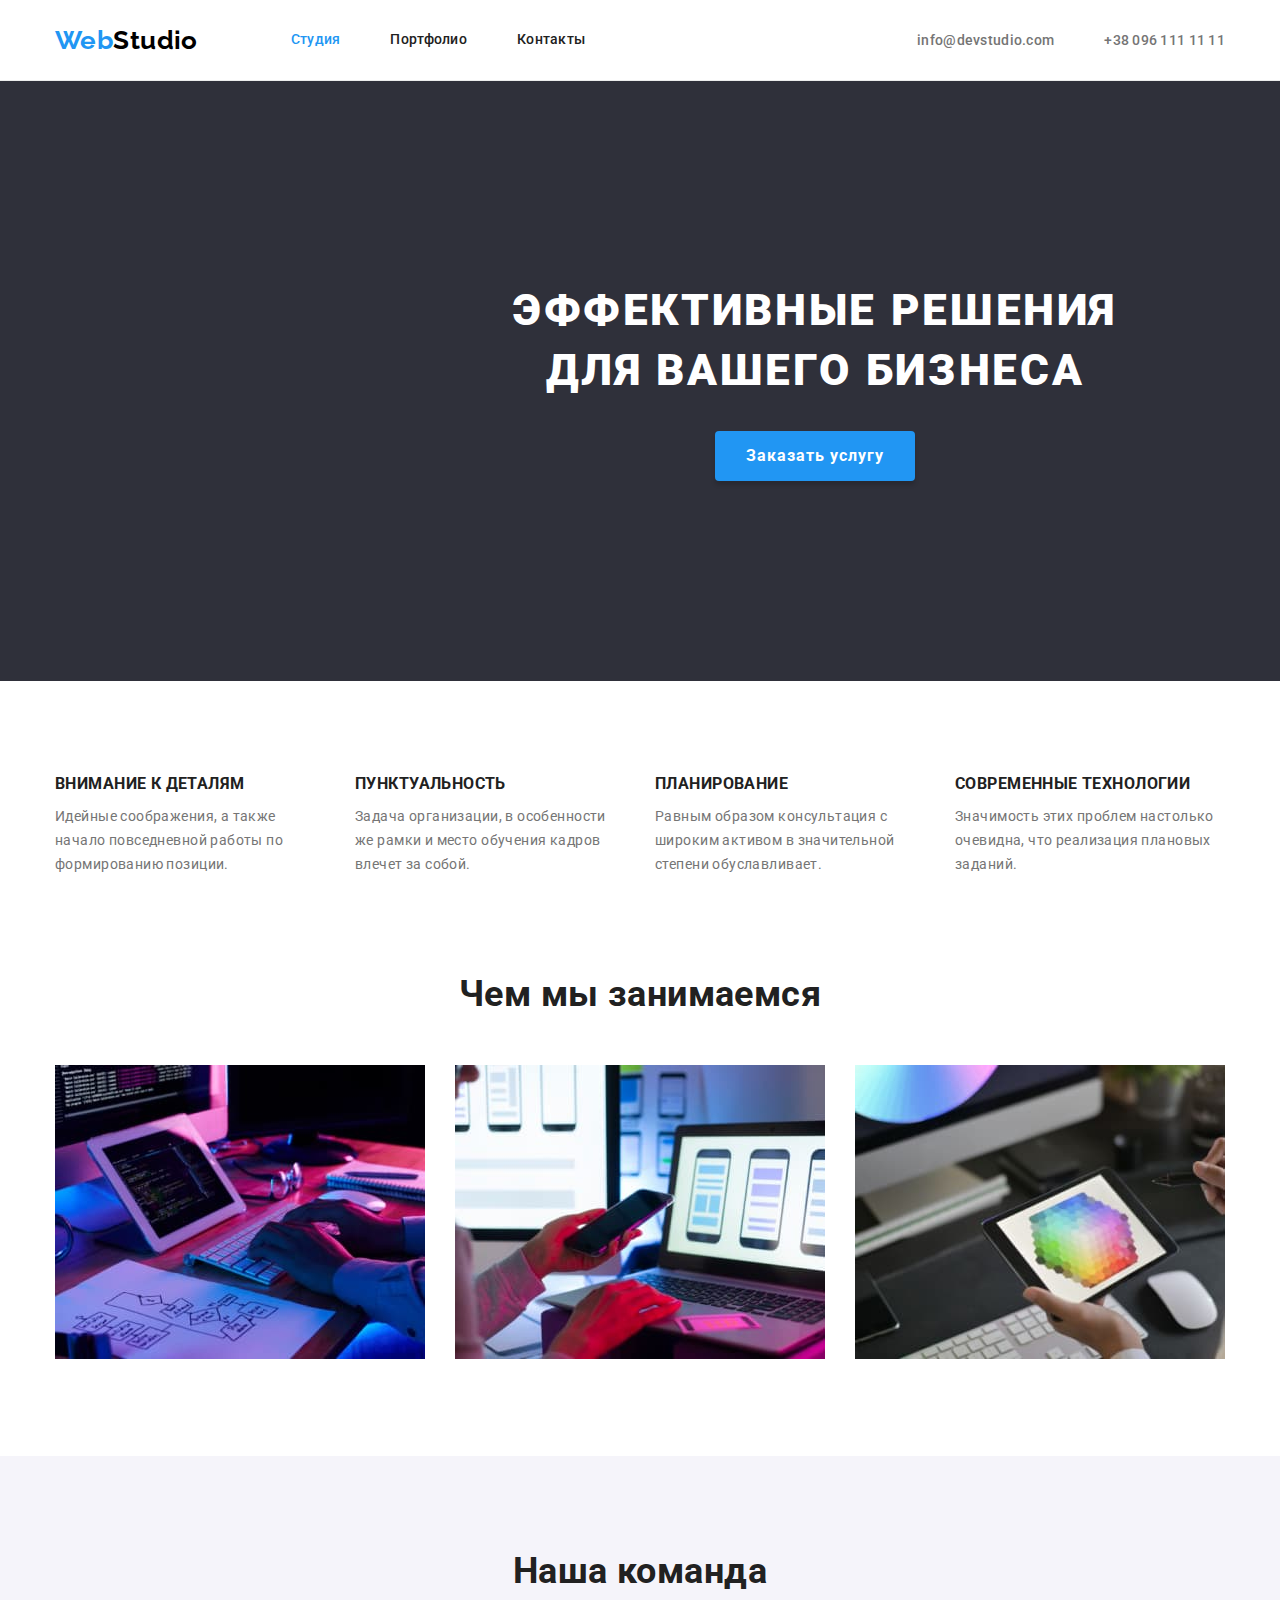
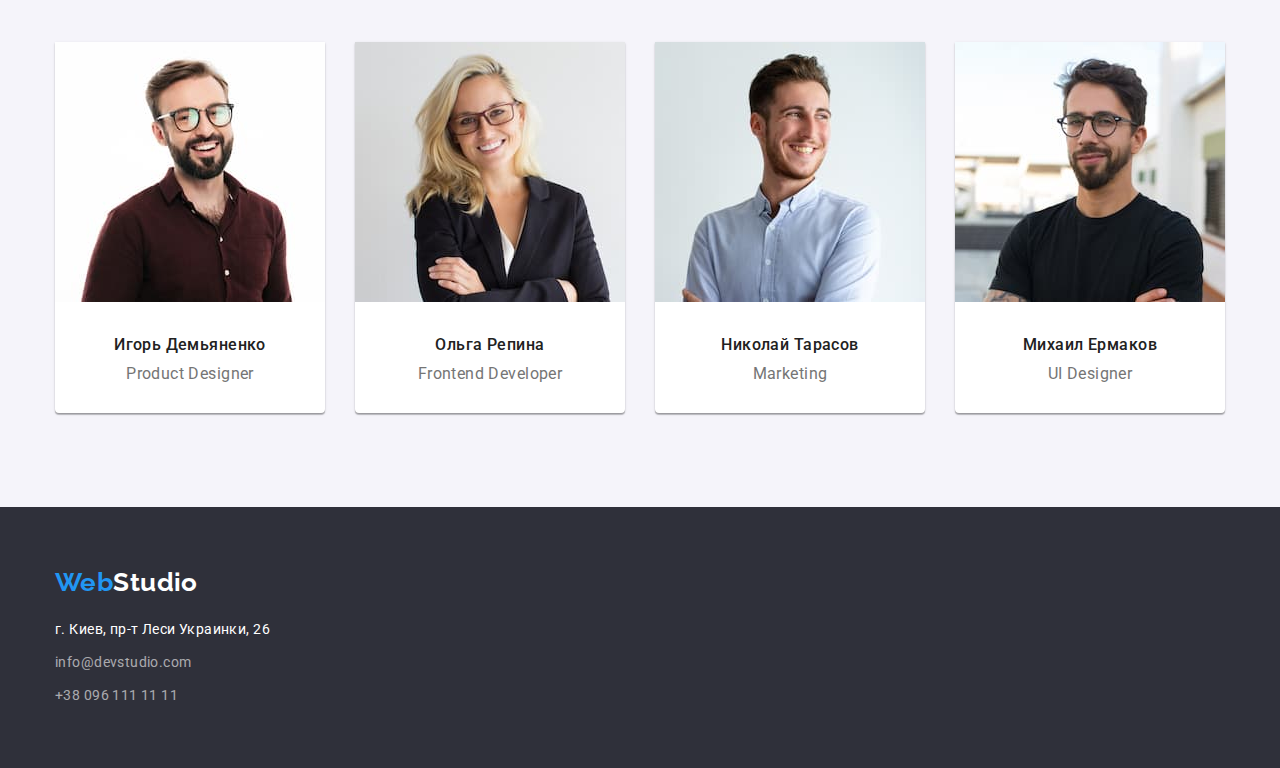
==== commit 9bba9439: "fixes (side2)" ====
--- a/index.html
+++ b/index.html
@@ -43,12 +43,14 @@
 
     <main>
         <!-- Шапка  -->
-        <div class="container hero">
-            <section class="decision">
+
+        <section class="section  hero">
+            <div class="container decision ">
                 <h1 class="decision-main">Эффективные решения <br /> для вашего бизнеса</h1>
                 <button type="button" class="button">Заказать услугу</button>
-            </section>
-        </div>
+            </div>
+        </section>
+
         <!-- Особенности -->
 
         <section class="advantages section">
--- a/css/styles.css
+++ b/css/styles.css
@@ -200,12 +200,15 @@
 .nav-menu .current {
   color: var(--accent-color);
 }
+.hero {
+  padding-top: 0;
+  padding-bottom: 0;
+}
 /* section 1 / h1+button */
 .hero .decision {
+  box-sizing: content-box;
   width: 1600px;
-  margin-left: -200px;
-  padding-top: 200px;
-  padding-bottom: 200px;
+  height: 600px;
 }
 .decision {
   background-color: var(--secondary-background-color);
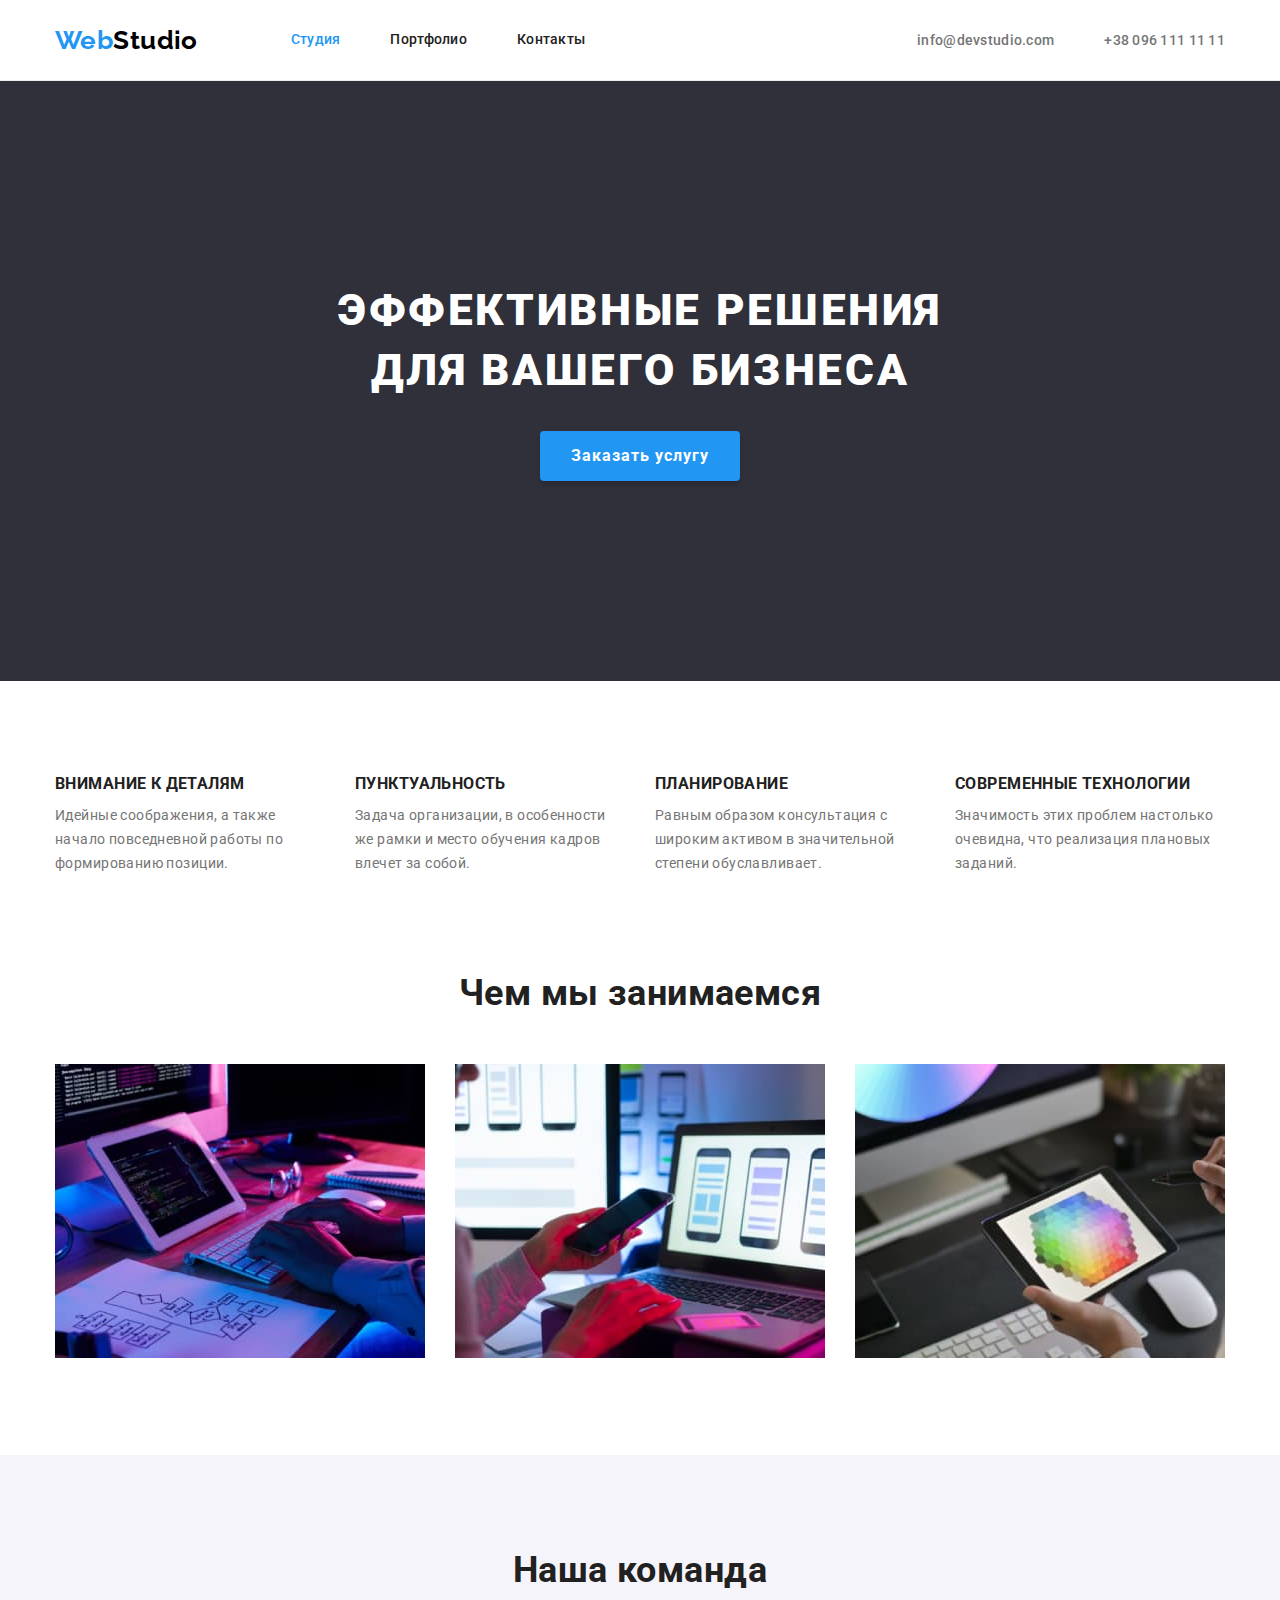
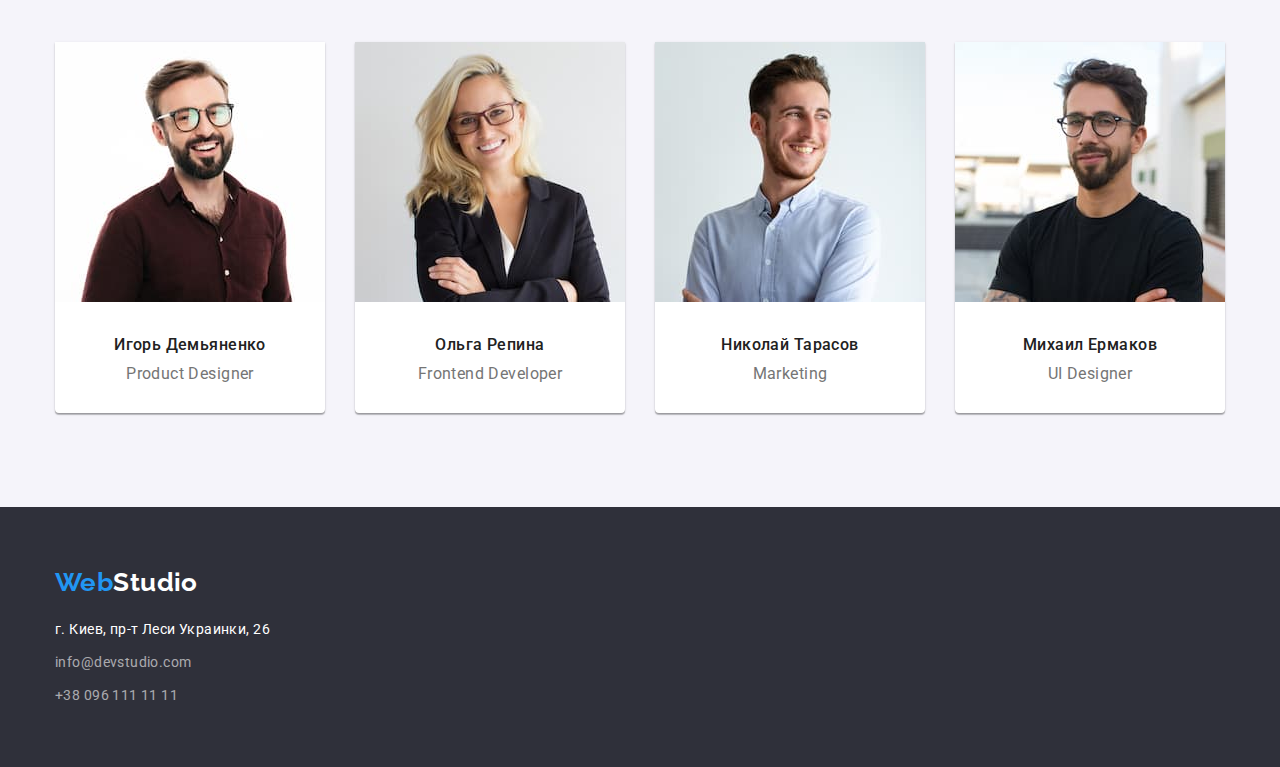
==== commit 917cae90: "Fixes3" ====
--- a/index.html
+++ b/index.html
@@ -45,7 +45,7 @@
         <!-- Шапка  -->
 
         <section class="section  hero">
-            <div class="container decision ">
+            <div class="< decision ">
                 <h1 class="decision-main">Эффективные решения <br /> для вашего бизнеса</h1>
                 <button type="button" class="button">Заказать услугу</button>
             </div>
--- a/css/styles.css
+++ b/css/styles.css
@@ -68,9 +68,17 @@
 header {
   background-color: var(--primary-white-color);
   border-bottom: 1px solid var(--color-padding-bottom);
+  max-width: 1600px;
+  /* height: 80px; */
+  margin-left: auto;
+  margin-right: auto;
 }
 footer {
   background-color: var(--secondary-background-color);
+  max-width: 1600px;
+  /* height: 252px; */
+  margin-left: auto;
+  margin-right: auto;
 }
 .list {
   list-style: none;
@@ -201,14 +209,26 @@
   color: var(--accent-color);
 }
 .hero {
+  /*   padding: 0;
+  margin: 0; */
+  /*  width: 1600px; */
+  max-width: 1600px;
+
+  margin-left: auto;
+  margin-right: auto;
   padding-top: 0;
   padding-bottom: 0;
 }
 /* section 1 / h1+button */
 .hero .decision {
-  box-sizing: content-box;
-  width: 1600px;
-  height: 600px;
+  /* box-sizing: content-box; */
+  /* width: 1600px;
+  height: 600px; */
+  /*   margin-left: auto;
+  margin-right: auto; */
+  /* padding: 0; */
+  padding-top: 200px;
+  padding-bottom: 200px;
 }
 .decision {
   background-color: var(--secondary-background-color);
@@ -301,6 +321,11 @@
 /* Section4 - Наша команда */
 .team {
   background-color: var(--background-ourteam-button);
+  box-sizing: border-box;
+  max-width: 1600px;
+  /* height: 648px; */
+  margin-left: auto;
+  margin-right: auto;
 }
 .team h2 {
   color: var(--title-text-color);
